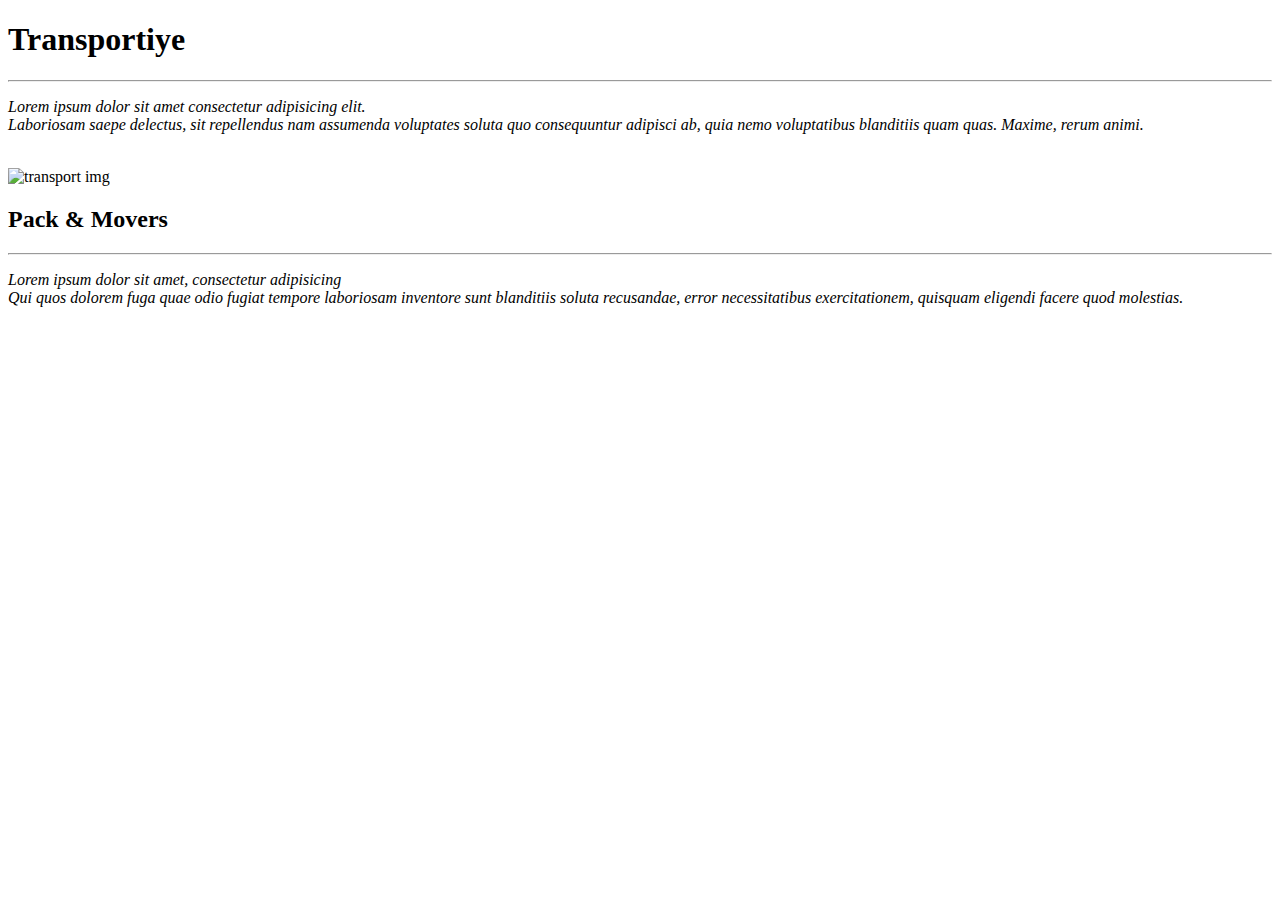
==== index.html @ 674ed79d "MY New learning code" ====
<!DOCTYPE html>
<html lang="en">
<head>
    <meta charset="UTF-8">
    <meta http-equiv="X-UA-Compatible" content="IE=edge">
    <meta name="viewport" content="width=device-width, initial-scale=1.0">
    <meta name="description" content="Transpotiye is a free online website of transporting your things , object what you want to transport from one place to another.">
    <title>Transportiye</title>
</head>
<body>
    <h1>Transportiye </h1>
    <hr>
    
    <p>
        <i>Lorem ipsum dolor sit amet consectetur adipisicing elit.<br> Laboriosam saepe delectus, sit repellendus nam assumenda voluptates soluta quo consequuntur adipisci ab, quia nemo voluptatibus blanditiis quam quas.<mark></mark> Maxime, rerum animi.</mark></i>
    </p>
    <br>
    <img align

    width="300" 
    src="imgs/transportiye_car.png" alt="transport img">
    <br>
    <h2>Pack & Movers</h2>
    <hr>
    <p>
        <em>
            Lorem ipsum dolor sit amet, consectetur adipisicing <br> Qui quos dolorem fuga quae odio fugiat tempore laboriosam inventore sunt blanditiis soluta recusandae, error necessitatibus exercitationem, quisquam eligendi facere quod molestias.
        </em>
    </p>

</body> 
</html>
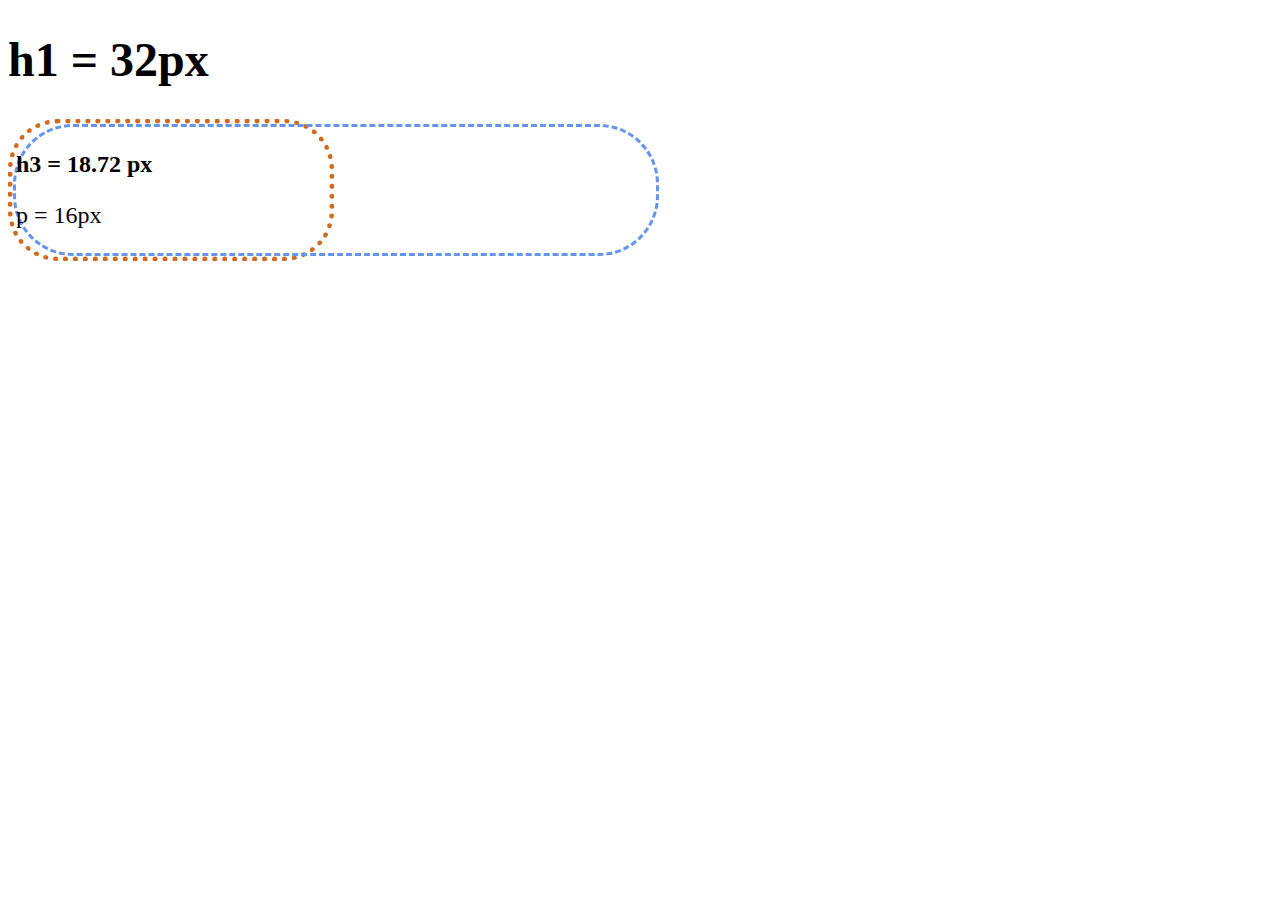
==== commit 172f64cb: "css styling  px,%,rem,em." ====
--- a/index.html
+++ b/index.html
@@ -4,29 +4,18 @@
     <meta charset="UTF-8">
     <meta http-equiv="X-UA-Compatible" content="IE=edge">
     <meta name="viewport" content="width=device-width, initial-scale=1.0">
-    <meta name="description" content="Transpotiye is a free online website of transporting your things , object what you want to transport from one place to another.">
-    <title>Transportiye</title>
+    <title>Document</title>
+    <link rel="stylesheet" href="style.css">
 </head>
 <body>
-    <h1>Transportiye </h1>
-    <hr>
-    
-    <p>
-        <i>Lorem ipsum dolor sit amet consectetur adipisicing elit.<br> Laboriosam saepe delectus, sit repellendus nam assumenda voluptates soluta quo consequuntur adipisci ab, quia nemo voluptatibus blanditiis quam quas.<mark></mark> Maxime, rerum animi.</mark></i>
-    </p>
-    <br>
-    <img align
-
-    width="300" 
-    src="imgs/transportiye_car.png" alt="transport img">
-    <br>
-    <h2>Pack & Movers</h2>
-    <hr>
-    <p>
-        <em>
-            Lorem ipsum dolor sit amet, consectetur adipisicing <br> Qui quos dolorem fuga quae odio fugiat tempore laboriosam inventore sunt blanditiis soluta recusandae, error necessitatibus exercitationem, quisquam eligendi facere quod molestias.
-        </em>
-    </p>
-
-</body> 
-</html> +    <header>
+        <h1> h1 = 32px</h1>
+    </header>
+    <main>
+        <section>
+            <h3> h3 = 18.72 px</h3>
+            <p> p = 16px</p>
+        </section>
+    </main>
+</body>
+</html>--- a/style.css
+++ b/style.css
@@ -0,0 +1,34 @@
+html{
+
+}
+main{
+    border: 5px dotted chocolate;
+    border-radius: 50px;
+    /* width: 50%; */
+    width: 25%;
+
+}
+/* body{
+    font-size: 2em;
+}
+
+header{
+    font-size: 2em;
+} */
+ h1{
+    font-size: 3rem;
+} 
+h3{
+    font-size: 1.5rem;
+}
+p{
+    font-size: 1.5rem;
+}
+section{
+    border: 3px dashed cornflowerblue;
+    border-radius: 60px;
+    /* width: 50%; */
+    width: 50vw;
+    height: vh;
+
+}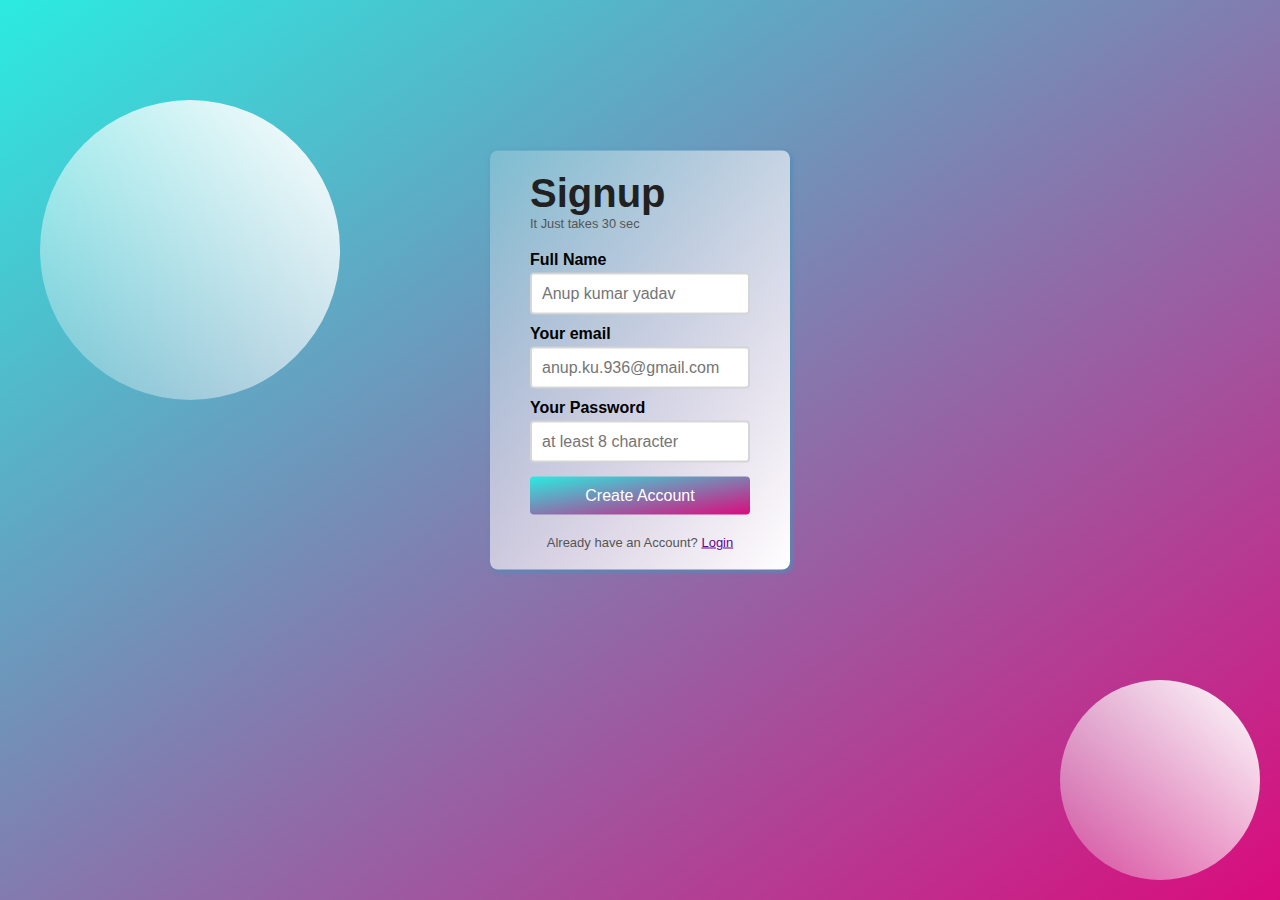
==== commit e3506be9: "Signup page using HTML,CSS" ====
--- a/index.html
+++ b/index.html
@@ -4,18 +4,44 @@
     <meta charset="UTF-8">
     <meta http-equiv="X-UA-Compatible" content="IE=edge">
     <meta name="viewport" content="width=device-width, initial-scale=1.0">
-    <title>Document</title>
+    <title>Signup Page</title>
+
     <link rel="stylesheet" href="style.css">
 </head>
 <body>
-    <header>
-        <h1> h1 = 32px</h1>
-    </header>
-    <main>
-        <section>
-            <h3> h3 = 18.72 px</h3>
-            <p> p = 16px</p>
-        </section>
-    </main>
+    <div class="outer-box">
+        <div class="inner-box">
+            <header class="signup-header">
+                <h1>Signup</h1>
+                <p>It Just takes 30 sec</p>
+            </header>
+            <main class="signup-body">
+                <form action="#">
+                    <p>
+                        <label for="fullname">Full Name</label>
+                        <input type="text " id="fullname"  placeholder="Anup kumar yadav" required>
+                    </p>
+                    <p>
+                        <label for="email">Your email</label>
+                        <input type="email" id="email"  placeholder="anup.ku.936@gmail.com" required>
+                    </p>
+                    <p>
+                        <label for="password">Your Password</label>
+                        <input type="password" id="password"  placeholder="at least 8 character" required>
+                    </p>
+                    <p>
+                        <input type="submit" id="submit"  value="Create Account">
+                    </p>
+                </form>
+            </main>
+
+            <footer class="signup-footer">
+                <p>Already have an Account? <a href="#">Login</a></p>
+
+            </footer>
+        </div>  
+        <div class="circle c1"></div>
+        <div class="circle c2"></div>
+    </div>
 </body>
 </html>--- a/style.css
+++ b/style.css
@@ -1,34 +1,108 @@
-html{
+*{
+    margin: 0;
+    padding: 0;
+    box-sizing: border-box;
+}
+
+body{
+    font-family: sans-serif;
+}
+
+.outer-box{
+    
+    width: 100vw;
+    height: 100vh;
+    background: linear-gradient(to top left ,rgb(218, 12, 125) ,rgb(43, 235, 225));
+}
+
+.inner-box{
+    width: 300px;
+    margin: 0 auto;
+    position: relative;
+    top: 40%;
+    transform: translateY(-50%);
+    padding: 20px 40px;
+    background-color: #ffffff09;
+    /* backdrop-filter: blur(10px); */
+    background: linear-gradient(to top left , #ffffffff ,#ffffff33);
+    border-radius: 8px;
+    box-shadow: 2px 2px 5px rgb(78, 141, 184) ;
+    z-index: 2;
 
 }
-main{
-    border: 5px dotted chocolate;
-    border-radius: 50px;
-    /* width: 50%; */
-    width: 25%;
+
+.signup-header h1{
+    font-size: 2.5rem;
+    color: #212121;
+}
+
+.signup-header p{
+    font-size: 0.8rem;
+    color: #555;
+}
+
+.signup-body{
+    margin: 20px 0;
+}
+
+.signup-body p{
+    margin: 10px 0;
+}
+
+.signup-body p label{
+    display: block;
+    font-weight: bold;
+}
+
+.signup-body p input{
+    width: 100%;
+    padding: 10px;
+    border: 2px solid #cccc;
+    border-radius: 4px;
+    font-size: 1rem;
+    margin-top: 4px ;
+}
+
+.signup-body p input[type="submit"]{
+    background: linear-gradient(to top left ,rgb(218, 12, 125) ,rgb(43, 235, 225));
+    color: white;
+    border: none;
+    cursor: pointer;
+}
+
+.signup-body p input[type="submit"] :hover {
+    background: linear-gradient(to top left ,rgb(104, 3, 58) ,rgb(3, 88, 84));
+}
+
+.signup-footer p{
+    color: #555;
+    font-size: small;
+    text-align: center;
+}
+
+.signup-footer p a{
+    color: rgb(100, 5, 138);
+    cursor: pointer;
+}
+
+.circle{
+    width: 200px;
+    height: 200px;
+    border-radius: 100px;
+    background:linear-gradient(to top right,#ffffff33,#ffffffff) ;
+    position: absolute;
+}
+
+.c1{
+    width: 300px;
+    height: 300px;
+    border-radius: 50%;
+    top: 100px;
+    left: 40px;
 
 }
-/* body{
-    font-size: 2em;
-}
 
-header{
-    font-size: 2em;
-} */
- h1{
-    font-size: 3rem;
-} 
-h3{
-    font-size: 1.5rem;
-}
-p{
-    font-size: 1.5rem;
-}
-section{
-    border: 3px dashed cornflowerblue;
-    border-radius: 60px;
-    /* width: 50%; */
-    width: 50vw;
-    height: vh;
-
+.c2{
+    bottom: 20px;
+    right: 20px;  
 }